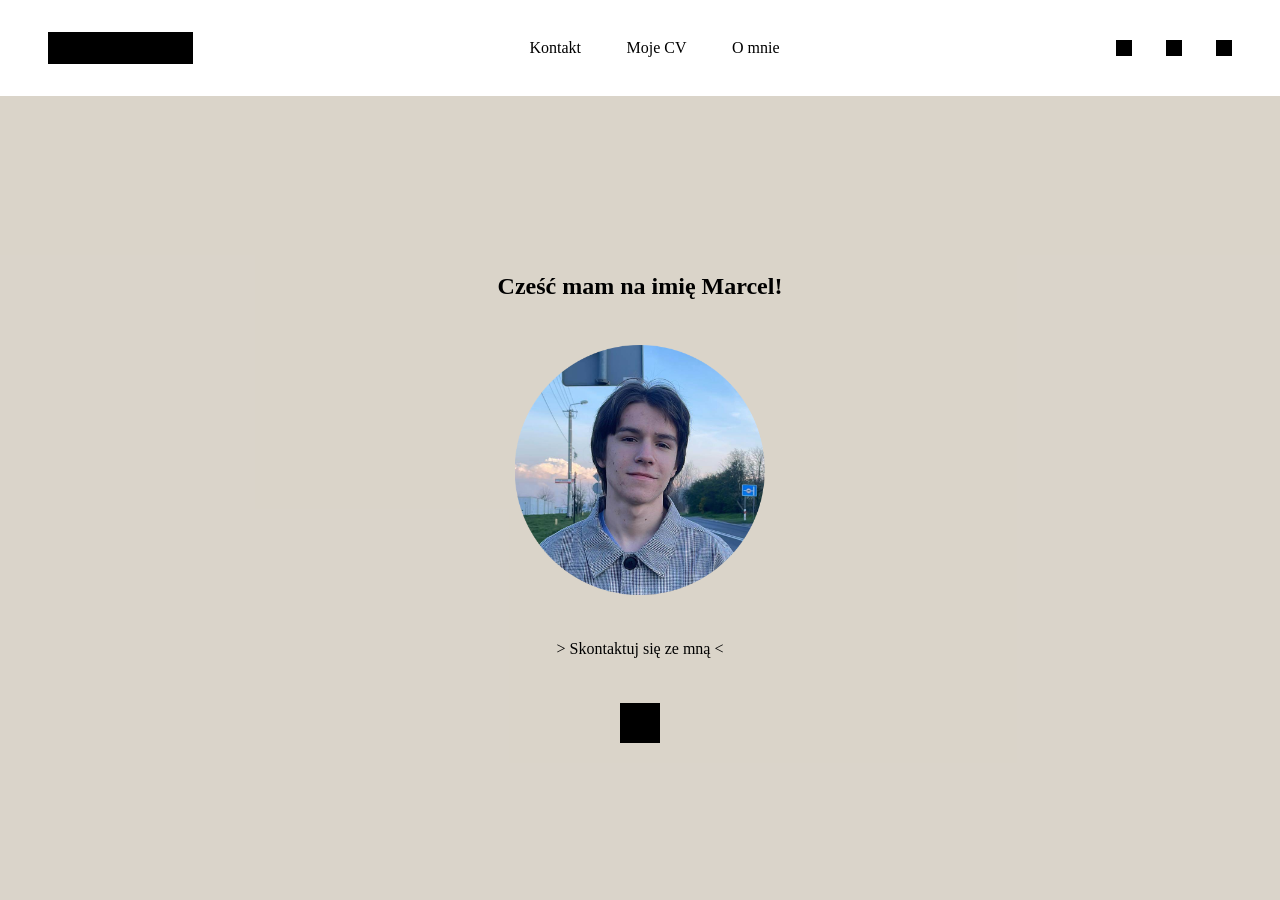
==== index.html @ 058b25cf "dodanie sekcji home" ====
<!DOCTYPE html>
<html lang="pl">
<head>
    <meta charset="UTF-8">
    <meta http-equiv="X-UA-Compatible" content="IE=edge">
    <meta name="viewport" content="width=device-width, initial-scale=1.0">
    <link rel="stylesheet" type="text/css" href="CSS/style.css">
    <title>Marcel Siudmak</title>
</head>
<body>
    <header>
        <div id="logo">

        </div>

        <nav>
            <a href="">Kontakt</a>
            <a href="">Moje CV</a>
            <a href="">O mnie</a>
            <div id="burger"></div>
        </nav>

        <div id="social_media_bar">
            <div class="social_media"></div>
            <div class="social_media"></div>
            <div class="social_media"></div>
        </div>
    </header>

    <main>
        <section id="home">
            <div>
                <h1>Cześć mam na imię Marcel!</h1>
                <img src="SOURCES/sara.png" alt="zdjęcie profilowe" id="profilowe"/>
                <a href="">> Skontaktuj się ze mną <</a>
                <div id="scroll"></div>
            </div>
        </section>
    </main>

</body>
</html>
---- CSS/style.css ----
/* -----------------CSS DLA RÓŻNYCH URZĄDZEŃ----------------- */


/* ----------MOBILNE PION < 479px---------- */
@media only screen and (max-width: 479px) {
    header {
        padding: 16px;
    }
    #burger {
        display: block;
    }
    nav a {
        display: none;
    }
    #social_media_bar {
        display: none;
    }
    #profilowe {
        width: 30dvh;
    }
  }
  
/* --------MOBILNE POZIOM < 767px-------- */
@media only screen and (max-width: 767px) and (min-width: 480px){
    header {
        padding: 32px;
    }
    nav {
        order: 3;
    }
    #burger {
        display: block;
    }
    nav a {
        display: none;
    }
    #social_media_bar {
        width: 116px;
        display: flex;
        justify-content: space-between;
    }
    #profilowe {
        width: 30dvh;
    }
}
  
/* ------------TABLET < 991px------------ */
@media only screen and (max-width: 991px) and (min-width: 768px) {
    header {
        padding: 32px;
    }
    nav {
        width: 250px;
    }
    nav #burger {
        display: none;
    }
    #social_media_bar {
        width: 116px;
        display: flex;
        justify-content: space-between;
    }
    #profilowe {
        width: 250px;
        margin: 25px;
    }
}
  
/* ------------DESKTOP > 991px------------ */
@media only screen and (min-width: 992px) {
    header {
        padding: 32px 48px;
    }
    nav {
        width: 250px;
    }
    nav #burger {
        display: none;
    }
    #social_media_bar {
        width: 116px;
        display: flex;
        justify-content: space-between;
    }
    #profilowe {
        width: 250px;
        margin: 25px;
    }
}





/* -----------------CSS DLA WSZYSTKICH URZĄDZEŃ----------------- */


/* -----------------BODY----------------- */

body {
    margin: 0;
}

/* -----------------HEADER----------------- */



header {
    display: flex;
    justify-content: space-between;
    align-items: center;
}

#logo {
    height: 32px;
    width: 145px;
    background-color: black;
}

nav {
   display: flex;
   justify-content: space-between; 
}

nav a {
    text-decoration: none;
    color: black;
}

nav #burger {
    width: 16px;
    height: 16px;
    background-color: black;
}

.social_media {
    height: 16px;
    width: 16px;
    background-color: black;
}

/* -----------------SECTION----------------- */


#home {
    height: calc(100dvh - 96px);
    width: 100dvw;
    background-color: rgba(197, 187, 171, 0.637);
    display: flex;
    justify-content: center;
    align-items: center;
}

#home h1 {
    text-align: center;
    margin-left: 20px;
    margin-right: 20px;
}

#home div {
    margin-bottom: 0;
    display: flex;
    flex-direction: column;
    align-items: center;
}

#home a {
    text-align: center;
    text-decoration: none;
    color: black;
    margin-top: 20px;
}

#scroll {
    margin-top: 5dvh;
    height: 40px;
    width: 40px;
    background-color: black;
}
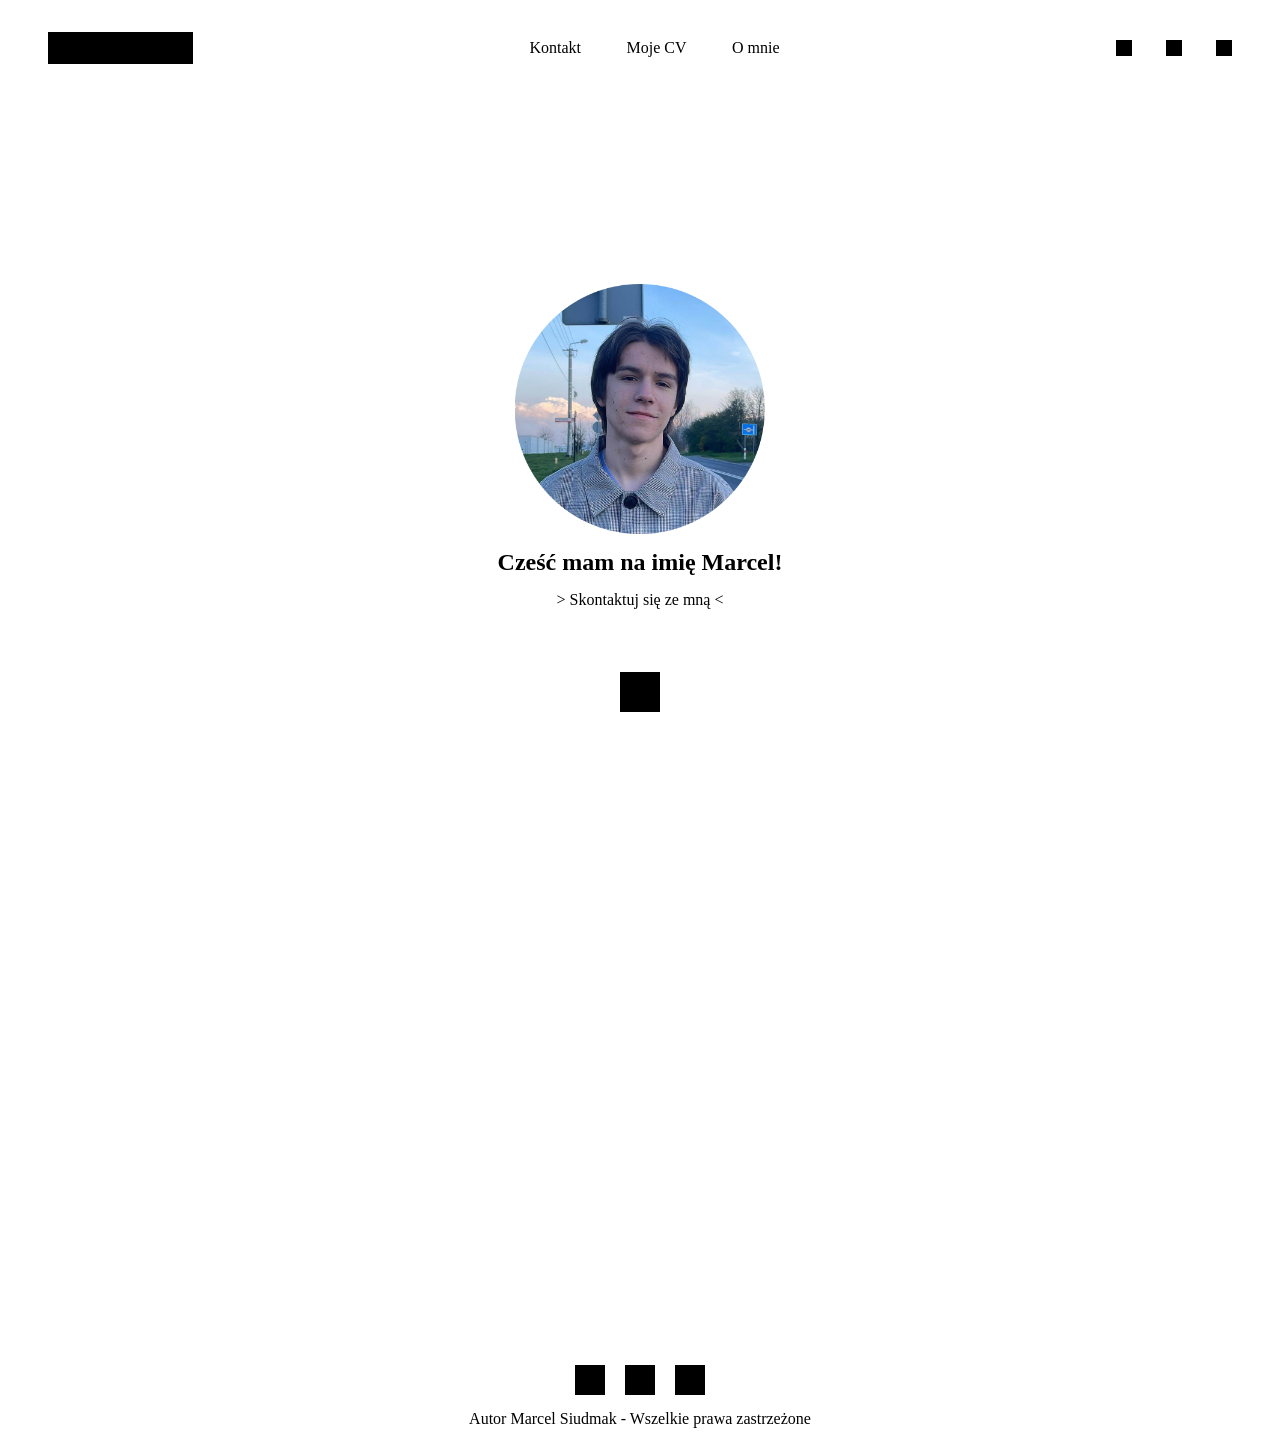
==== commit 27aae25b: "dodanie stopki i utworzenie skryptu zmiany koloru" ====
--- a/index.html
+++ b/index.html
@@ -5,6 +5,7 @@
     <meta http-equiv="X-UA-Compatible" content="IE=edge">
     <meta name="viewport" content="width=device-width, initial-scale=1.0">
     <link rel="stylesheet" type="text/css" href="CSS/style.css">
+    <script src="JS/script.js"></script>
     <title>Marcel Siudmak</title>
 </head>
 <body>
@@ -30,13 +31,34 @@
     <main>
         <section id="home">
             <div>
+                <img src="SOURCES/sara.png" alt="zdjęcie profilowe" id="profilowe"/>
                 <h1>Cześć mam na imię Marcel!</h1>
-                <img src="SOURCES/sara.png" alt="zdjęcie profilowe" id="profilowe"/>
                 <a href="">> Skontaktuj się ze mną <</a>
                 <div id="scroll"></div>
             </div>
         </section>
+        <section id="o_mnie">
+
+        </section>
+        <section id="">
+
+        </section>
     </main>
+
+    <footer>
+        <div id="links_bar">
+            <div id="links">
+                <div></div>
+                <div></div>
+                <div></div>
+            </div>
+        </div>
+        <div id="copyright">
+            <p>Autor Marcel Siudmak - Wszelkie prawa zastrzeżone</p>
+        </div>
+
+    </footer>
+    
 
 </body>
 </html>
--- a/CSS/style.css
+++ b/CSS/style.css
@@ -14,6 +14,10 @@
     }
     #social_media_bar {
         display: none;
+    }
+
+    #home {
+        height: calc(100dvh - 64px);
     }
     #profilowe {
         width: 30dvh;
@@ -39,9 +43,15 @@
         display: flex;
         justify-content: space-between;
     }
+
+    #home {
+        height: calc(100dvh - 64px);
+    }
     #profilowe {
         width: 30dvh;
     }
+
+    
 }
   
 /* ------------TABLET < 991px------------ */
@@ -60,10 +70,16 @@
         display: flex;
         justify-content: space-between;
     }
-    #profilowe {
-        width: 250px;
-        margin: 25px;
-    }
+
+    #home {
+        height: calc(100dvh - 96px);
+    }
+    #profilowe {
+        width: 250px;
+        margin: 0px;
+    }
+
+    
 }
   
 /* ------------DESKTOP > 991px------------ */
@@ -82,10 +98,16 @@
         display: flex;
         justify-content: space-between;
     }
-    #profilowe {
-        width: 250px;
-        margin: 25px;
-    }
+
+    #home {
+        height: calc(100dvh - 96px);
+    }
+    #profilowe {
+        width: 250px;
+        margin: 0px;
+    }
+
+    
 }
 
 
@@ -99,6 +121,10 @@
 
 body {
     margin: 0;
+    /*background-color: #e7ebee;*/
+    background-color: #FFFFFF;
+    
+    
 }
 
 /* -----------------HEADER----------------- */
@@ -106,6 +132,7 @@
 
 
 header {
+    background-color: white;
     display: flex;
     justify-content: space-between;
     align-items: center;
@@ -139,13 +166,13 @@
     background-color: black;
 }
 
-/* -----------------SECTION----------------- */
+/* -----------------SECTION HOME----------------- */
+
+
 
 
 #home {
-    height: calc(100dvh - 96px);
-    width: 100dvw;
-    background-color: rgba(197, 187, 171, 0.637);
+    
     display: flex;
     justify-content: center;
     align-items: center;
@@ -153,8 +180,7 @@
 
 #home h1 {
     text-align: center;
-    margin-left: 20px;
-    margin-right: 20px;
+    margin: 15px;
 }
 
 #home div {
@@ -168,11 +194,11 @@
     text-align: center;
     text-decoration: none;
     color: black;
-    margin-top: 20px;
+    margin: 0px;
 }
 
 #scroll {
-    margin-top: 5dvh;
+    margin-top: 7dvh;
     height: 40px;
     width: 40px;
     background-color: black;
@@ -180,4 +206,50 @@
 
 
 
-
+/* -----------------SECTION O MNIE----------------- */
+
+#o_mnie {
+    height: 50dvh;
+}
+
+
+
+
+
+
+
+/* -----------------FOOTER----------------- */
+
+footer {
+    background-color: white;
+}
+
+#links_bar {
+    display: flex;
+    justify-content: center;
+    padding: 15px;
+    padding-bottom: 0;
+}
+
+#links {
+    display: flex;
+    justify-content: space-between;
+}
+
+#links div {
+    width: 30px;
+    height: 30px;
+    background-color: black;
+    margin-left: 10px;
+    margin-right: 10px;
+}
+
+
+#copyright {
+    padding: 15px;
+    text-align: center;
+}
+
+#copyright p {
+    margin: 0;
+}
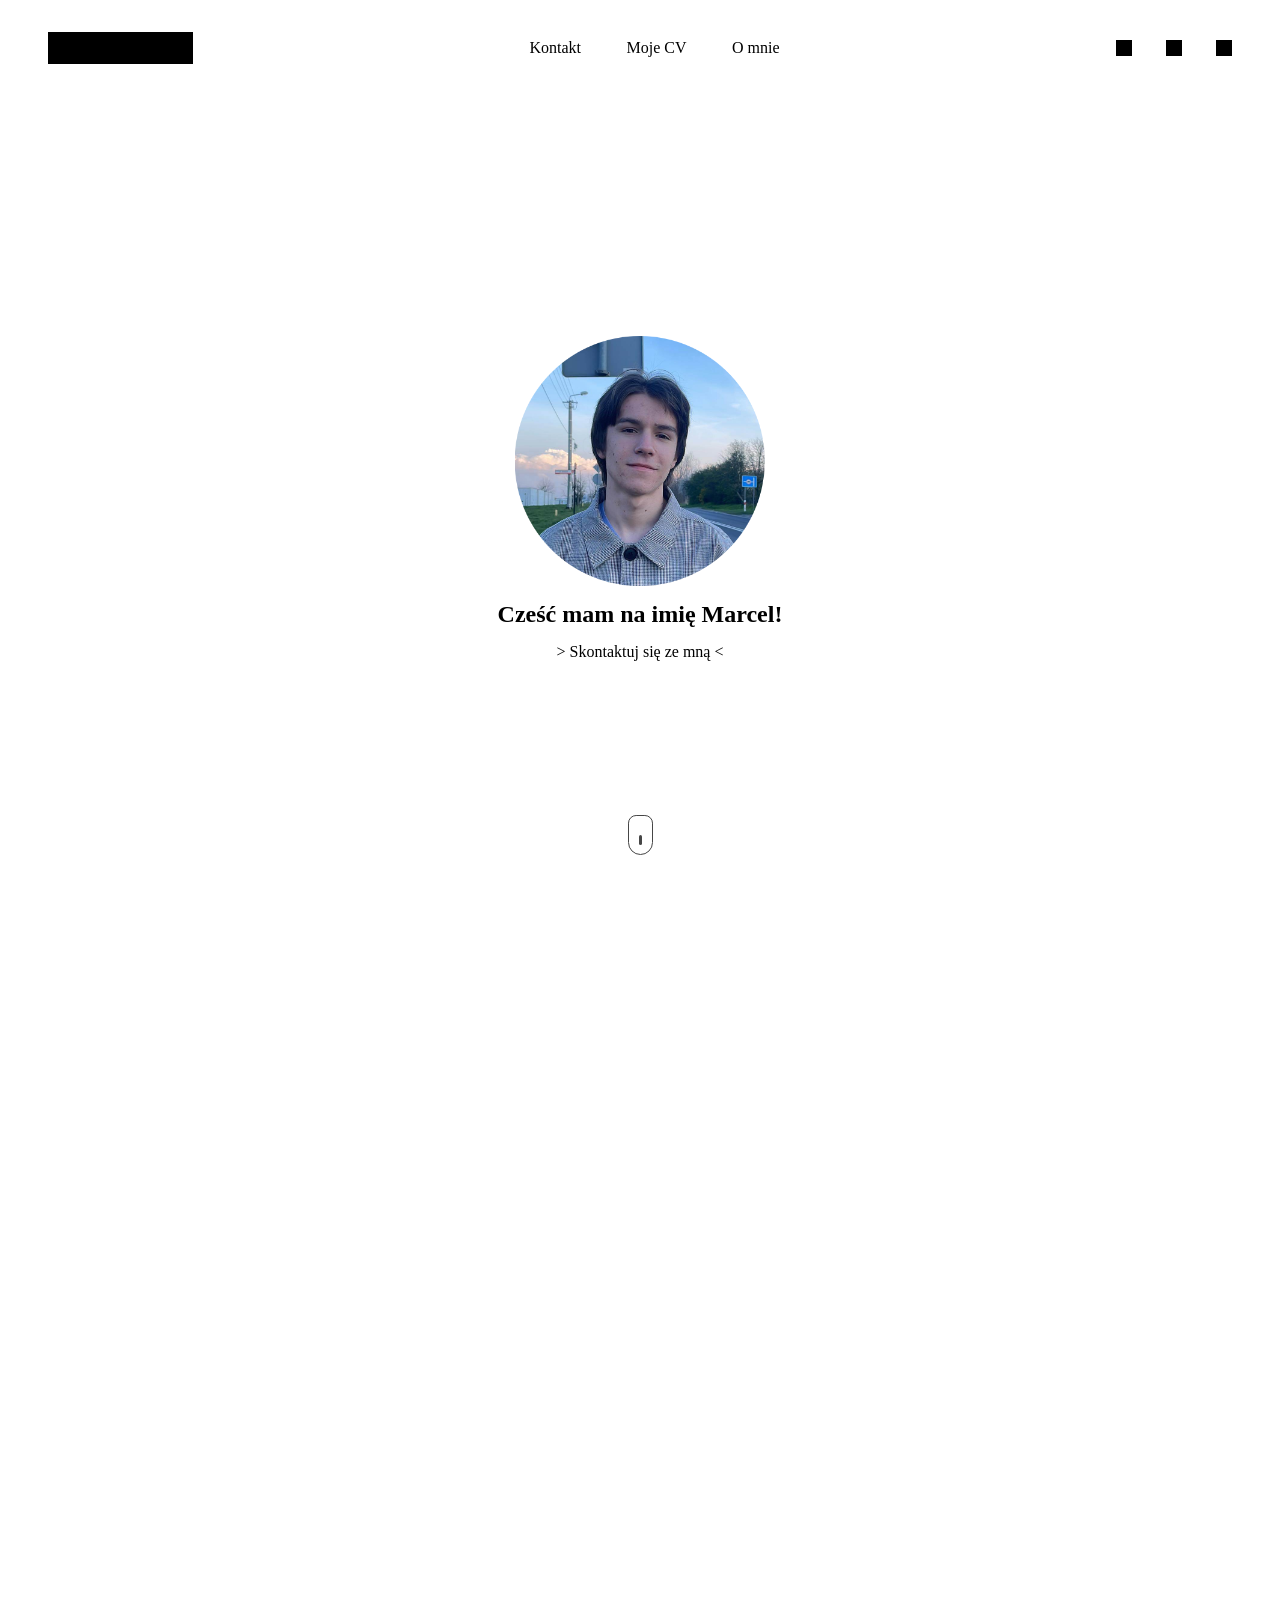
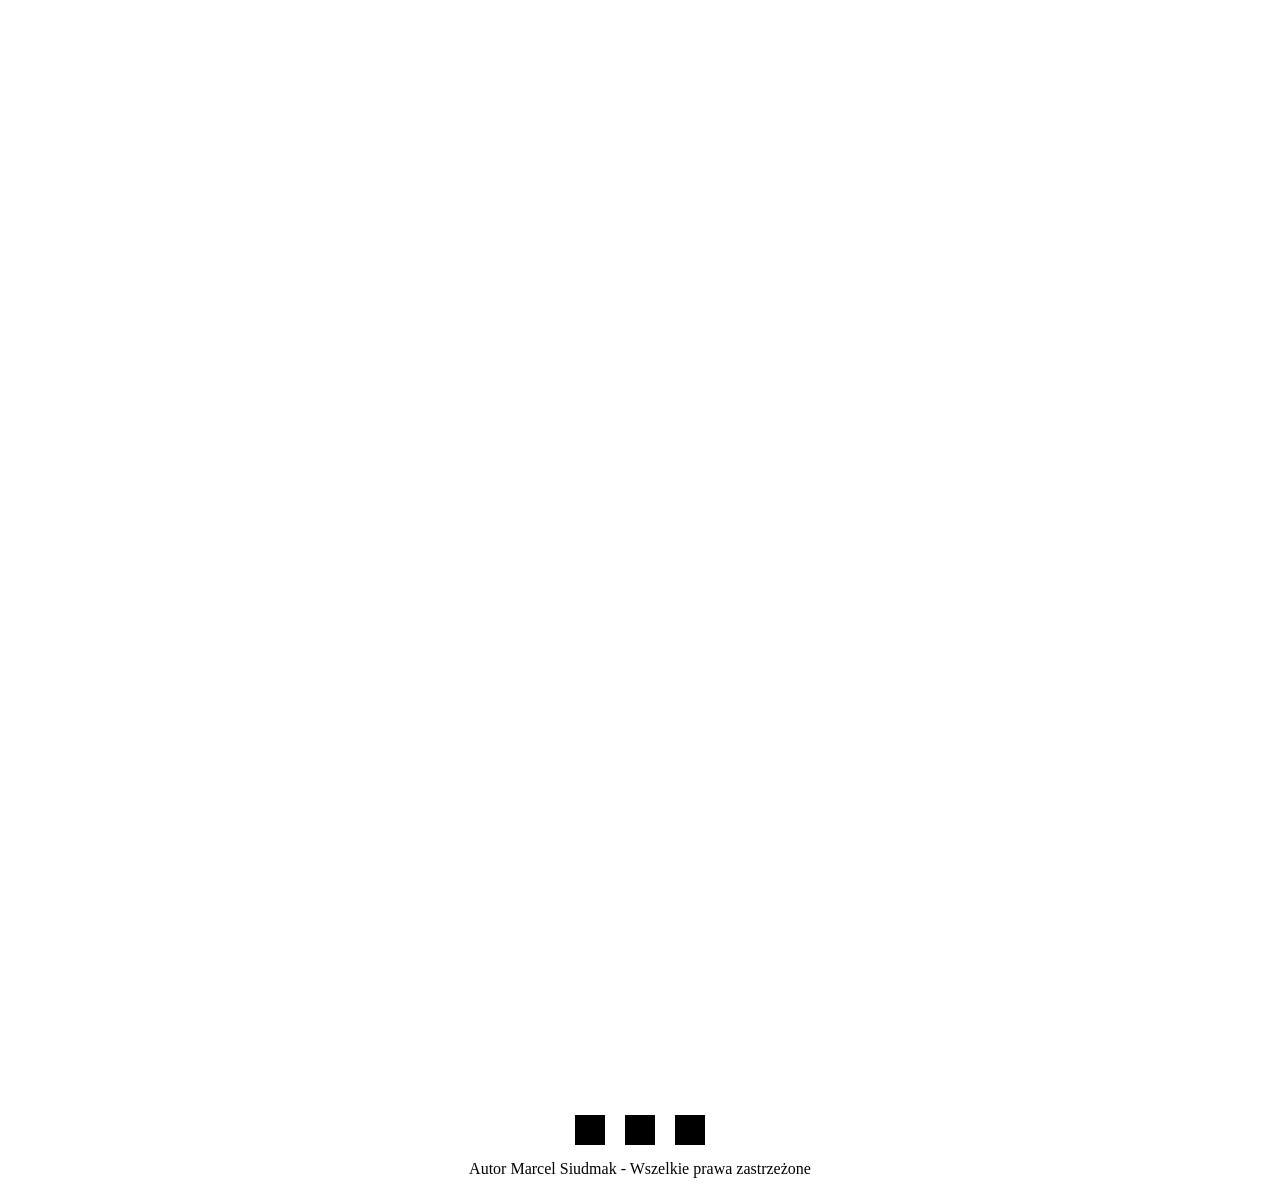
==== commit fce4c838: "poprawiony skrypt dodanie animowanego scrolla i poprawa sekcji home na u mobilnych" ====
--- a/index.html
+++ b/index.html
@@ -34,13 +34,16 @@
                 <img src="SOURCES/sara.png" alt="zdjęcie profilowe" id="profilowe"/>
                 <h1>Cześć mam na imię Marcel!</h1>
                 <a href="">> Skontaktuj się ze mną <</a>
-                <div id="scroll"></div>
+                <button class="mouse">
+                    <div class="scroll"></div>
+                  
+                </button>
             </div>
         </section>
         <section id="o_mnie">
 
         </section>
-        <section id="">
+        <section id="kontakt">
 
         </section>
     </main>
--- a/CSS/style.css
+++ b/CSS/style.css
@@ -19,6 +19,9 @@
     #home {
         height: calc(100dvh - 64px);
     }
+    #home > div {
+        padding-bottom: 10dvh;
+    }
     #profilowe {
         width: 30dvh;
     }
@@ -47,9 +50,13 @@
     #home {
         height: calc(100dvh - 64px);
     }
+    #home > div {
+        padding-bottom: 10dvh;
+    }
     #profilowe {
         width: 30dvh;
     }
+    
 
     
 }
@@ -197,19 +204,16 @@
     margin: 0px;
 }
 
-#scroll {
-    margin-top: 7dvh;
-    height: 40px;
-    width: 40px;
-    background-color: black;
-}
-
 
 
 /* -----------------SECTION O MNIE----------------- */
 
 #o_mnie {
-    height: 50dvh;
+    height: 100dvh;
+}
+
+#kontakt {
+    height: 100dvh;
 }
 
 
@@ -252,4 +256,54 @@
 
 #copyright p {
     margin: 0;
-}+}
+
+
+
+
+
+
+
+/* ----------------SCROLL ANIMATED----------------- */
+
+
+
+.mouse {
+
+    width: 25px;
+    height: 40px;
+    border: 1px solid rgb(70, 70, 70);
+    background-color: transparent;
+    border-radius: 13px;
+    border-bottom-left-radius: 20px;
+    border-bottom-right-radius: 20px;
+    display: flex;
+    align-items: center;
+    justify-content: center;
+    position: absolute;
+    bottom: 5dvh;
+  }
+  
+  .scroll {
+    width: 3px;
+    height: 10px;
+    background-color: rgb(70, 70, 70);
+    border-radius: 2px;
+    position: absolute;
+    bottom: 9px;
+    animation: move_918 1.5s linear infinite;
+  }
+  
+  @keyframes move_918 {
+    0% {
+      bottom: 9px;
+    }
+  
+    50% {
+      bottom: 5px;
+    }
+  
+    100% {
+      bottom: 9px;
+    }
+  }
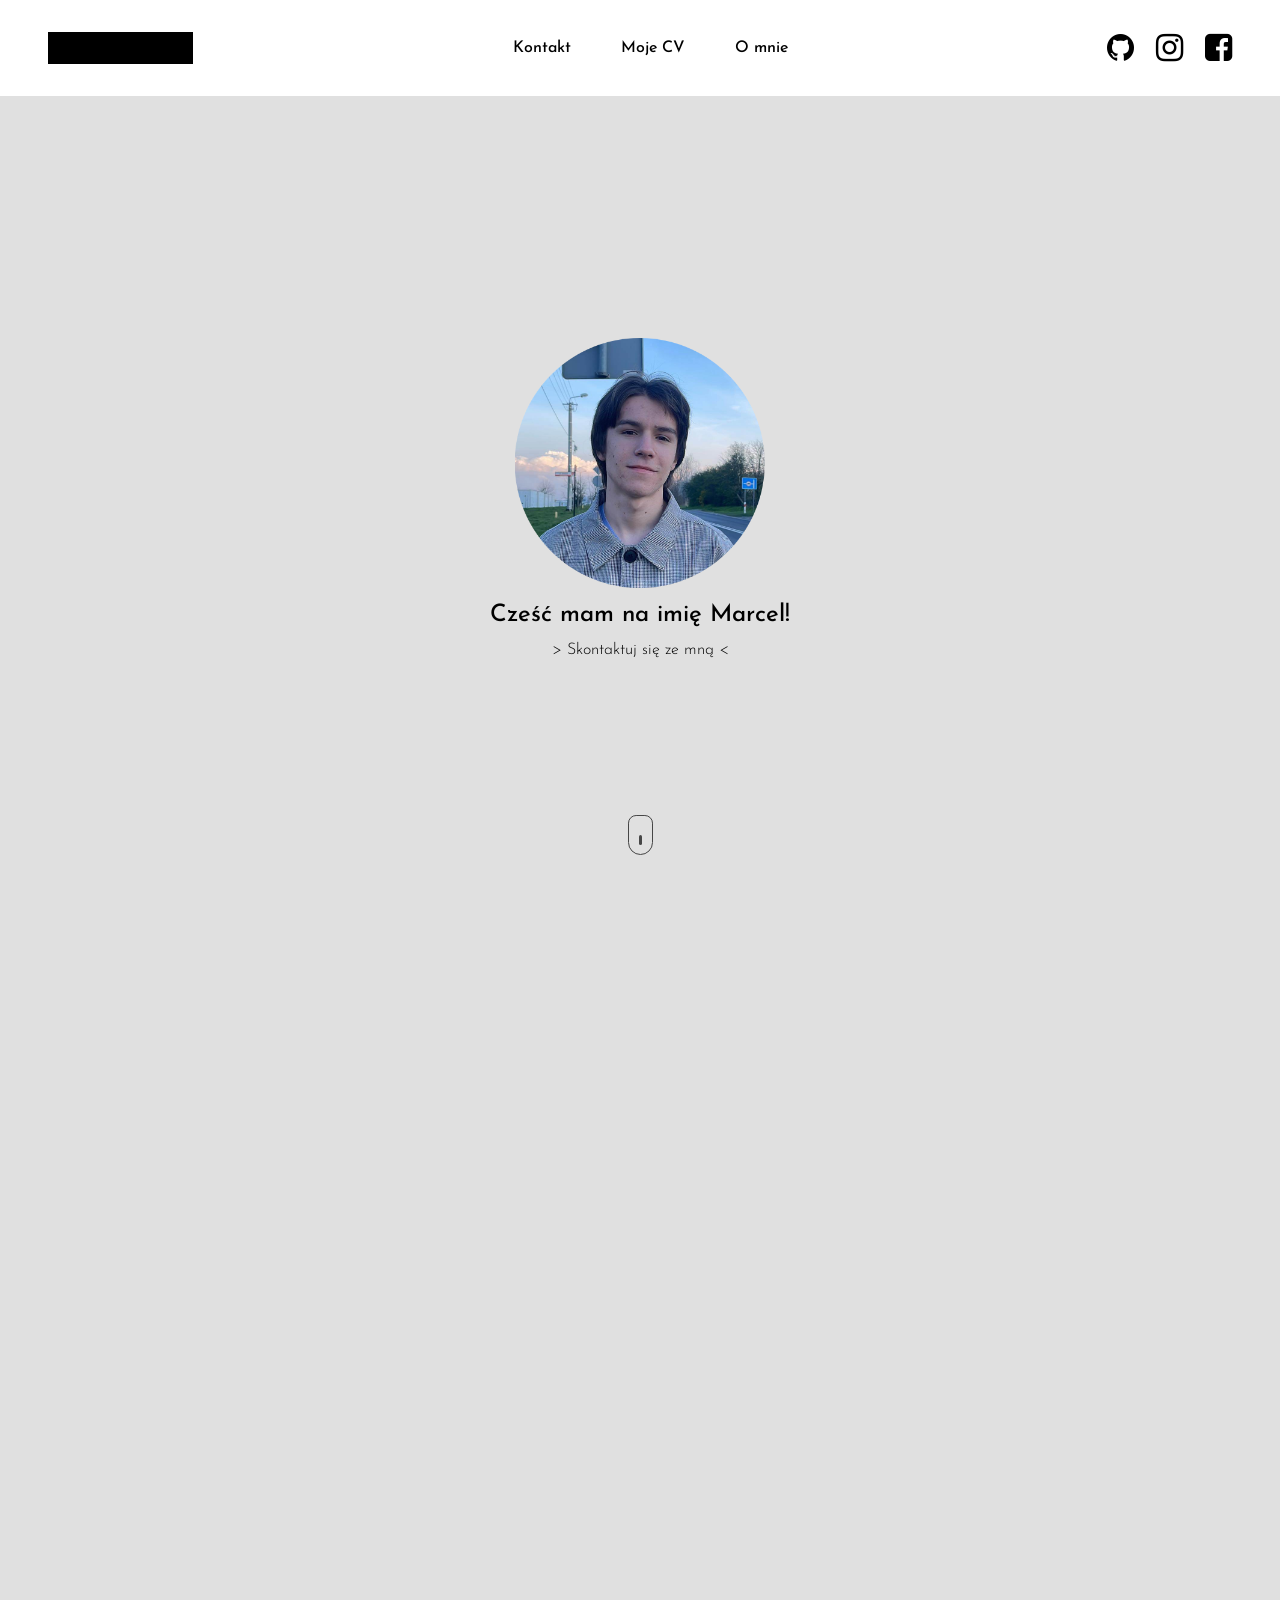
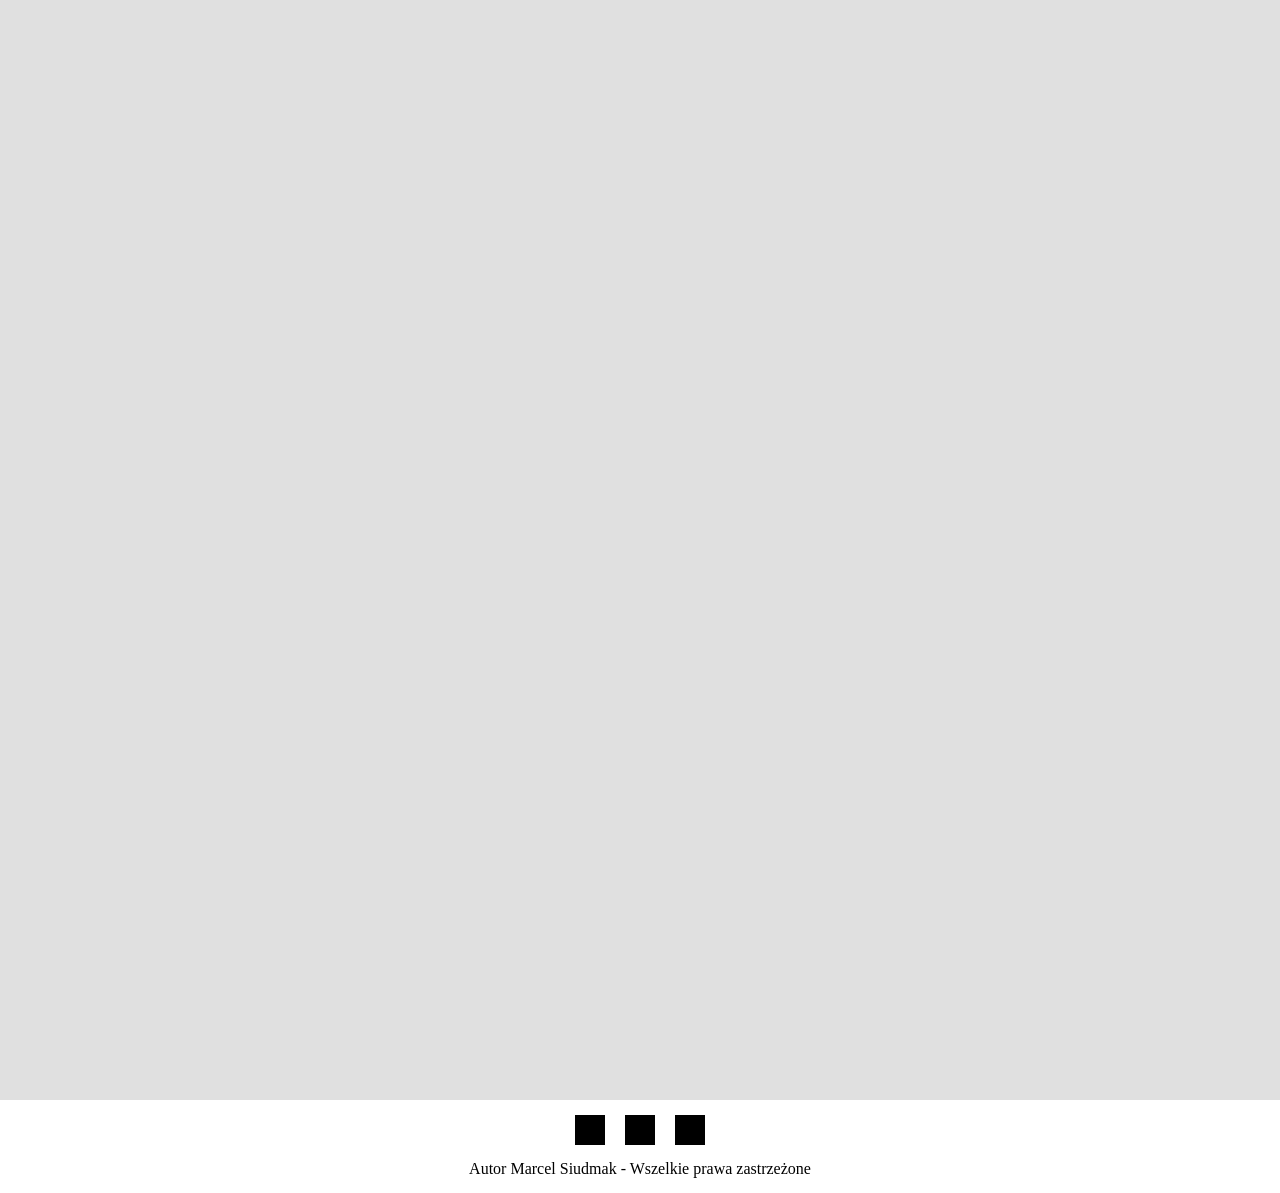
==== commit 5e7646bc: "dodanie czcionek, ikon i poprawa kolorów" ====
--- a/index.html
+++ b/index.html
@@ -5,6 +5,12 @@
     <meta http-equiv="X-UA-Compatible" content="IE=edge">
     <meta name="viewport" content="width=device-width, initial-scale=1.0">
     <link rel="stylesheet" type="text/css" href="CSS/style.css">
+    <link rel="stylesheet" href="https://cdnjs.cloudflare.com/ajax/libs/font-awesome/4.7.0/css/font-awesome.min.css">
+    
+    <link rel="preconnect" href="https://fonts.googleapis.com">
+    <link rel="preconnect" href="https://fonts.gstatic.com" crossorigin>
+    <link href="https://fonts.googleapis.com/css2?family=Josefin+Sans:wght@300;400;500&display=swap" rel="stylesheet">
+    
     <script src="JS/script.js"></script>
     <title>Marcel Siudmak</title>
 </head>
@@ -18,22 +24,23 @@
             <a href="">Kontakt</a>
             <a href="">Moje CV</a>
             <a href="">O mnie</a>
-            <div id="burger"></div>
+            <a href="" id="burger" class="fa fa-bars" style="font-size:32px"></a>
         </nav>
 
         <div id="social_media_bar">
-            <div class="social_media"></div>
-            <div class="social_media"></div>
-            <div class="social_media"></div>
+            <a href="" class="fa fa-github" style="font-size: 32px;"></a>
+            <a href="" class="fa fa-instagram" style="font-size:32px"></a>
+            <a href="" class="fa fa-facebook-square" style="font-size: 32px;"></a>
         </div>
     </header>
 
     <main>
         <section id="home">
             <div>
-                <img src="SOURCES/sara.png" alt="zdjęcie profilowe" id="profilowe"/>
+                <img src="SOURCES/profilowe.png" alt="zdjęcie profilowe" id="profilowe"/>
                 <h1>Cześć mam na imię Marcel!</h1>
                 <a href="">> Skontaktuj się ze mną <</a>
+                
                 <button class="mouse">
                     <div class="scroll"></div>
                   
--- a/CSS/style.css
+++ b/CSS/style.css
@@ -42,7 +42,7 @@
         display: none;
     }
     #social_media_bar {
-        width: 116px;
+        width: 125px;
         display: flex;
         justify-content: space-between;
     }
@@ -67,13 +67,13 @@
         padding: 32px;
     }
     nav {
-        width: 250px;
+        width: 275px;
     }
     nav #burger {
         display: none;
     }
     #social_media_bar {
-        width: 116px;
+        width: 125px;
         display: flex;
         justify-content: space-between;
     }
@@ -95,13 +95,13 @@
         padding: 32px 48px;
     }
     nav {
-        width: 250px;
+        width: 275px;
     }
     nav #burger {
         display: none;
     }
     #social_media_bar {
-        width: 116px;
+        width: 125px;
         display: flex;
         justify-content: space-between;
     }
@@ -128,9 +128,7 @@
 
 body {
     margin: 0;
-    /*background-color: #e7ebee;*/
-    background-color: #FFFFFF;
-    
+    background-color: #E0E0E0
     
 }
 
@@ -159,18 +157,13 @@
 nav a {
     text-decoration: none;
     color: black;
-}
-
-nav #burger {
-    width: 16px;
-    height: 16px;
-    background-color: black;
-}
-
-.social_media {
-    height: 16px;
-    width: 16px;
-    background-color: black;
+    font-family: 'Josefin Sans', sans-serif;
+    font-weight: 500;
+}
+
+#social_media_bar a {
+    text-decoration: none;
+    color: black;
 }
 
 /* -----------------SECTION HOME----------------- */
@@ -179,7 +172,7 @@
 
 
 #home {
-    
+    font-family: 'Josefin Sans', sans-serif;
     display: flex;
     justify-content: center;
     align-items: center;
@@ -188,6 +181,7 @@
 #home h1 {
     text-align: center;
     margin: 15px;
+    font-weight: 500;
 }
 
 #home div {
@@ -202,6 +196,7 @@
     text-decoration: none;
     color: black;
     margin: 0px;
+    font-weight: 300;
 }
 
 
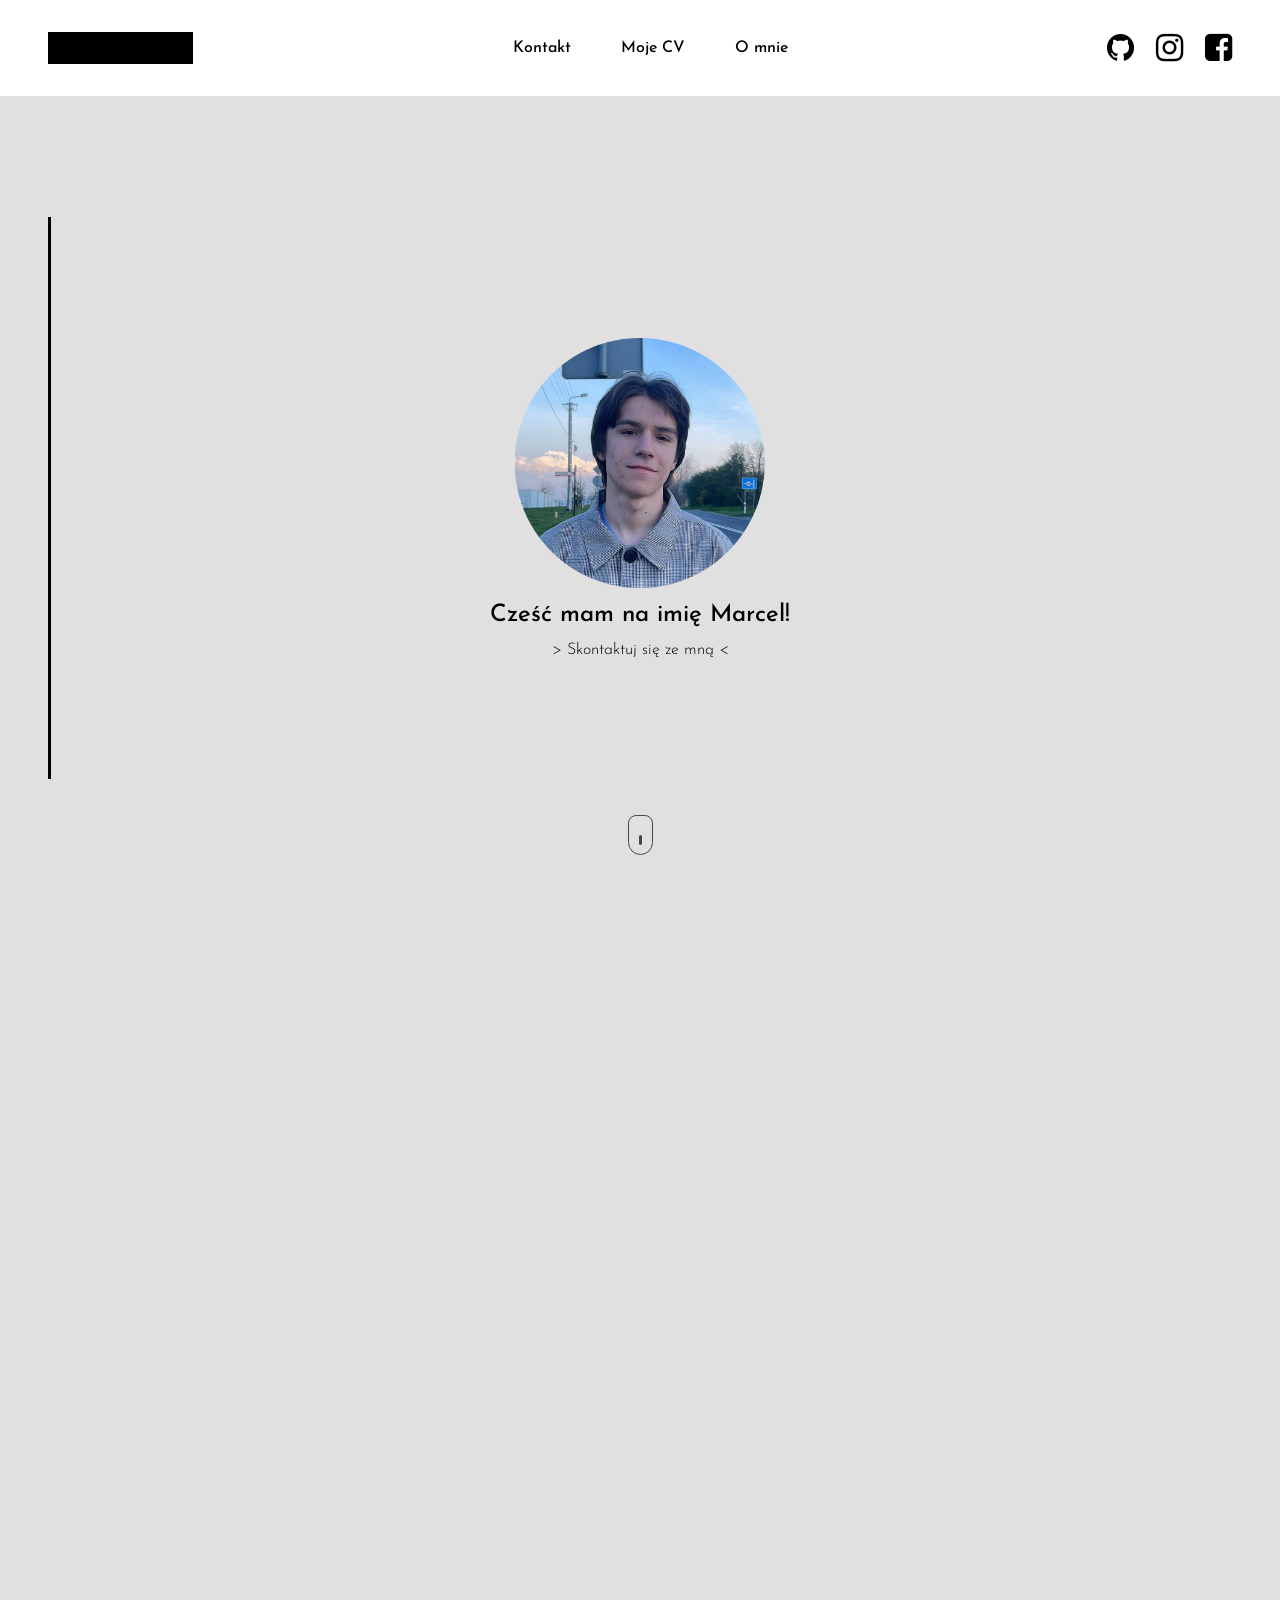
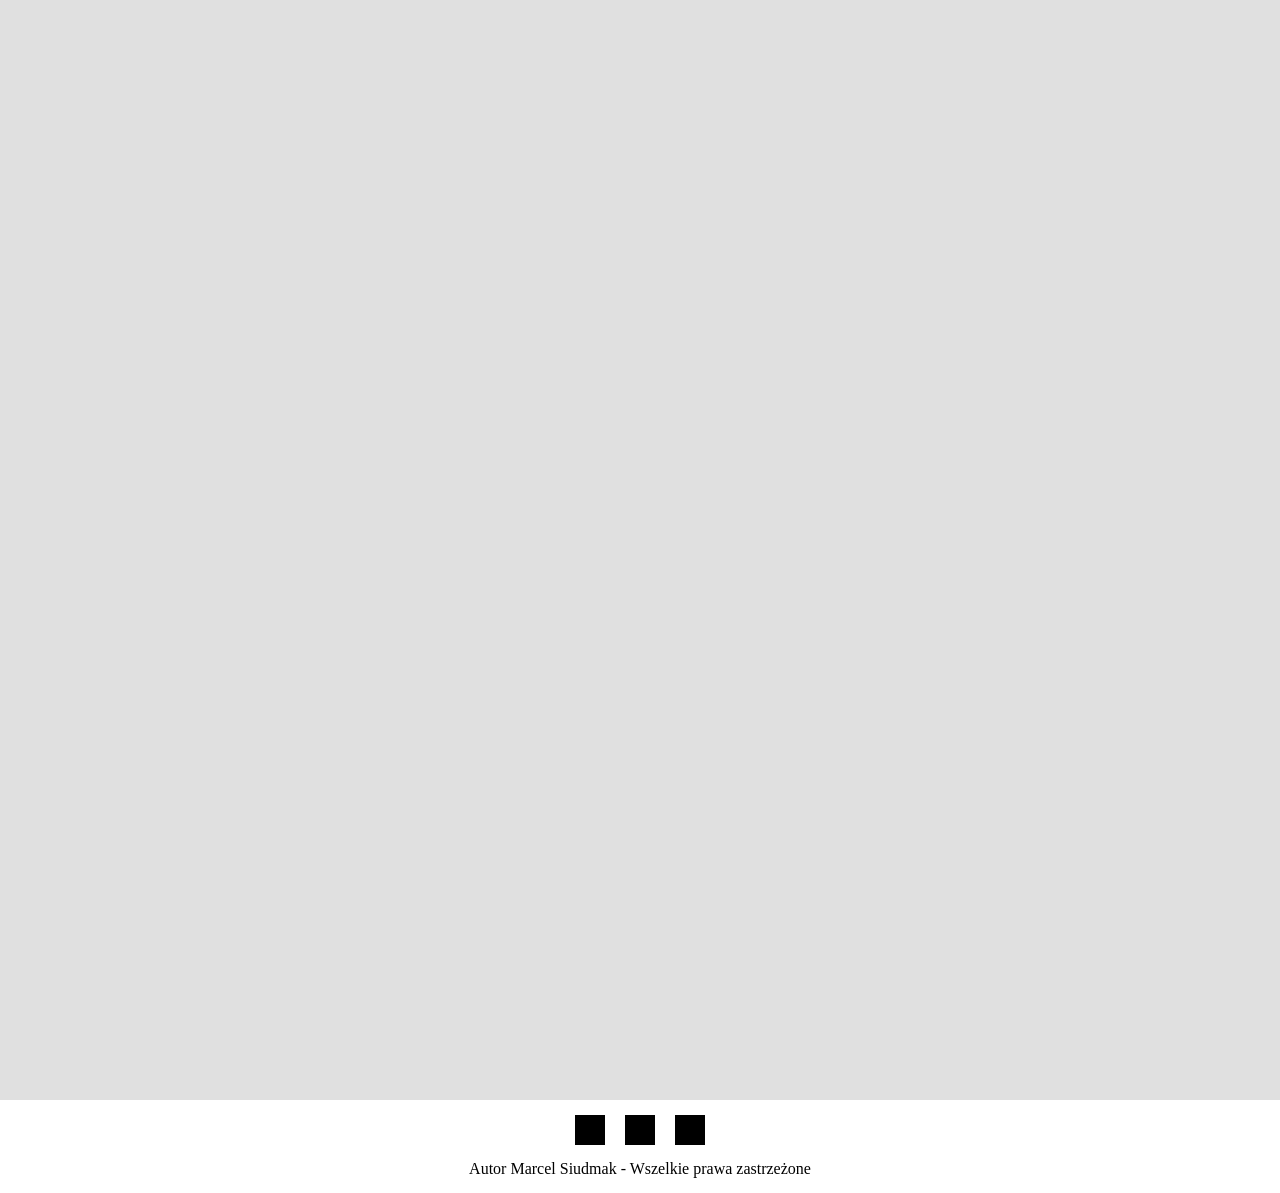
==== commit 6508ae16: "poprawa skryktów i dodanie skryptu side_bar paska postępu" ====
--- a/index.html
+++ b/index.html
@@ -11,7 +11,10 @@
     <link rel="preconnect" href="https://fonts.gstatic.com" crossorigin>
     <link href="https://fonts.googleapis.com/css2?family=Josefin+Sans:wght@300;400;500&display=swap" rel="stylesheet">
     
-    <script src="JS/script.js"></script>
+    <script src="JS/color_scrolling.js"></script>
+    <script src="JS/burger_menu.js"></script>
+    <script src="JS/side_bar.js"></script>
+
     <title>Marcel Siudmak</title>
 </head>
 <body>
@@ -24,7 +27,7 @@
             <a href="">Kontakt</a>
             <a href="">Moje CV</a>
             <a href="">O mnie</a>
-            <a href="" id="burger" class="fa fa-bars" style="font-size:32px"></a>
+            <a href="#" id="burger" class="fa fa-navicon" style="font-size:32px"></a>
         </nav>
 
         <div id="social_media_bar">
@@ -68,7 +71,21 @@
         </div>
 
     </footer>
+
+    <div id="side_bar">
+        <div id="side_bar_navigation"></div>
+    </div>
+
+
     
-
+    <div id="hidden_burger_menu">
+        <a id="x" href="#" class="fa fa-times" style="font-size: 32px;"></a>
+        <a id="burg_github" href="#" class="fa fa-github" style="font-size: 32px;"></a>
+        <a id="burg_insta" href="#" class="fa fa-instagram" style="font-size:32px"></a>
+        <a id="burg_facebook" href="#" class="fa fa-facebook-square" style="font-size: 32px;"></a>
+        <a class="option_burger" href="#">Kontakt</a>
+        <a class="option_burger" href="#">Moje CV</a>
+        <a class="option_burger" href="#">O mnie</a>
+    </div>
 </body>
 </html>
--- a/CSS/style.css
+++ b/CSS/style.css
@@ -15,6 +15,26 @@
     #social_media_bar {
         display: none;
     }
+    #x {
+        position: absolute;
+        right: 16px;
+        top: 16px;
+    }
+    #burg_github {
+        position: absolute;
+        top: 16px;
+        left: 16px;
+    }
+    #burg_insta {
+        position: absolute;
+        top: 16px;
+        left: 60px;
+    }
+    #burg_facebook {
+        position: absolute;
+        top: 16px;
+        left: 104px;
+    }
 
     #home {
         height: calc(100dvh - 64px);
@@ -46,6 +66,20 @@
         display: flex;
         justify-content: space-between;
     }
+    #x {
+        position: absolute;
+        right: 32px;
+        top: 32px;
+    }
+    #burg_github {
+        display: none;
+    }
+    #burg_insta {
+        display: none;
+    }
+    #burg_facebook {
+        display: none;
+    }
 
     #home {
         height: calc(100dvh - 64px);
@@ -56,6 +90,7 @@
     #profilowe {
         width: 30dvh;
     }
+    
     
 
     
@@ -77,6 +112,9 @@
         display: flex;
         justify-content: space-between;
     }
+    #hidden_burger_menu {
+        display: none;
+    }
 
     #home {
         height: calc(100dvh - 96px);
@@ -105,6 +143,9 @@
         display: flex;
         justify-content: space-between;
     }
+    #hidden_burger_menu {
+        display: none;
+    }
 
     #home {
         height: calc(100dvh - 96px);
@@ -113,6 +154,7 @@
         width: 250px;
         margin: 0px;
     }
+    
 
     
 }
@@ -131,6 +173,26 @@
     background-color: #E0E0E0
     
 }
+
+#side_bar {
+    position: fixed;
+    left: 48px;
+    top: 96px;
+    width: 3px;
+    height: calc(100dvh - 96px);
+    display: flex;
+    flex-direction: column;
+    justify-content: center;
+}
+
+#side_bar_navigation {
+    height: 70%;
+    width: 3px;
+    background-color: black;
+}
+
+
+
 
 /* -----------------HEADER----------------- */
 
@@ -165,6 +227,37 @@
     text-decoration: none;
     color: black;
 }
+
+
+/* -----------------BURGER MENU----------------- */
+
+#hidden_burger_menu {
+    position: absolute;
+    top: 0;
+    left: 0;
+    width: 100%;
+    min-height: auto;
+    background-color: white;
+    padding-top: 64px;
+    padding-bottom: 64px;
+    border-bottom: solid 2px black;
+
+    display: none;
+}
+#hidden_burger_menu a {
+    text-decoration: none;
+    color: black;
+}
+
+.option_burger {
+    margin-top: 30px;
+    display: block;
+    text-align: center;
+    font-size: large;
+    font-weight: 600;
+}
+
+
 
 /* -----------------SECTION HOME----------------- */
 
@@ -198,65 +291,6 @@
     margin: 0px;
     font-weight: 300;
 }
-
-
-
-/* -----------------SECTION O MNIE----------------- */
-
-#o_mnie {
-    height: 100dvh;
-}
-
-#kontakt {
-    height: 100dvh;
-}
-
-
-
-
-
-
-
-/* -----------------FOOTER----------------- */
-
-footer {
-    background-color: white;
-}
-
-#links_bar {
-    display: flex;
-    justify-content: center;
-    padding: 15px;
-    padding-bottom: 0;
-}
-
-#links {
-    display: flex;
-    justify-content: space-between;
-}
-
-#links div {
-    width: 30px;
-    height: 30px;
-    background-color: black;
-    margin-left: 10px;
-    margin-right: 10px;
-}
-
-
-#copyright {
-    padding: 15px;
-    text-align: center;
-}
-
-#copyright p {
-    margin: 0;
-}
-
-
-
-
-
 
 
 /* ----------------SCROLL ANIMATED----------------- */
@@ -301,4 +335,61 @@
     100% {
       bottom: 9px;
     }
-  }+  }
+
+
+
+/* -----------------SECTION O MNIE----------------- */
+
+#o_mnie {
+    height: 100dvh;
+}
+
+#kontakt {
+    height: 100dvh;
+}
+
+
+
+/* -----------------FOOTER----------------- */
+
+footer {
+    background-color: white;
+}
+
+#links_bar {
+    display: flex;
+    justify-content: center;
+    padding: 15px;
+    padding-bottom: 0;
+}
+
+#links {
+    display: flex;
+    justify-content: space-between;
+}
+
+#links div {
+    width: 30px;
+    height: 30px;
+    background-color: black;
+    margin-left: 10px;
+    margin-right: 10px;
+}
+
+
+#copyright {
+    padding: 15px;
+    text-align: center;
+}
+
+#copyright p {
+    margin: 0;
+}
+
+
+
+
+
+
+
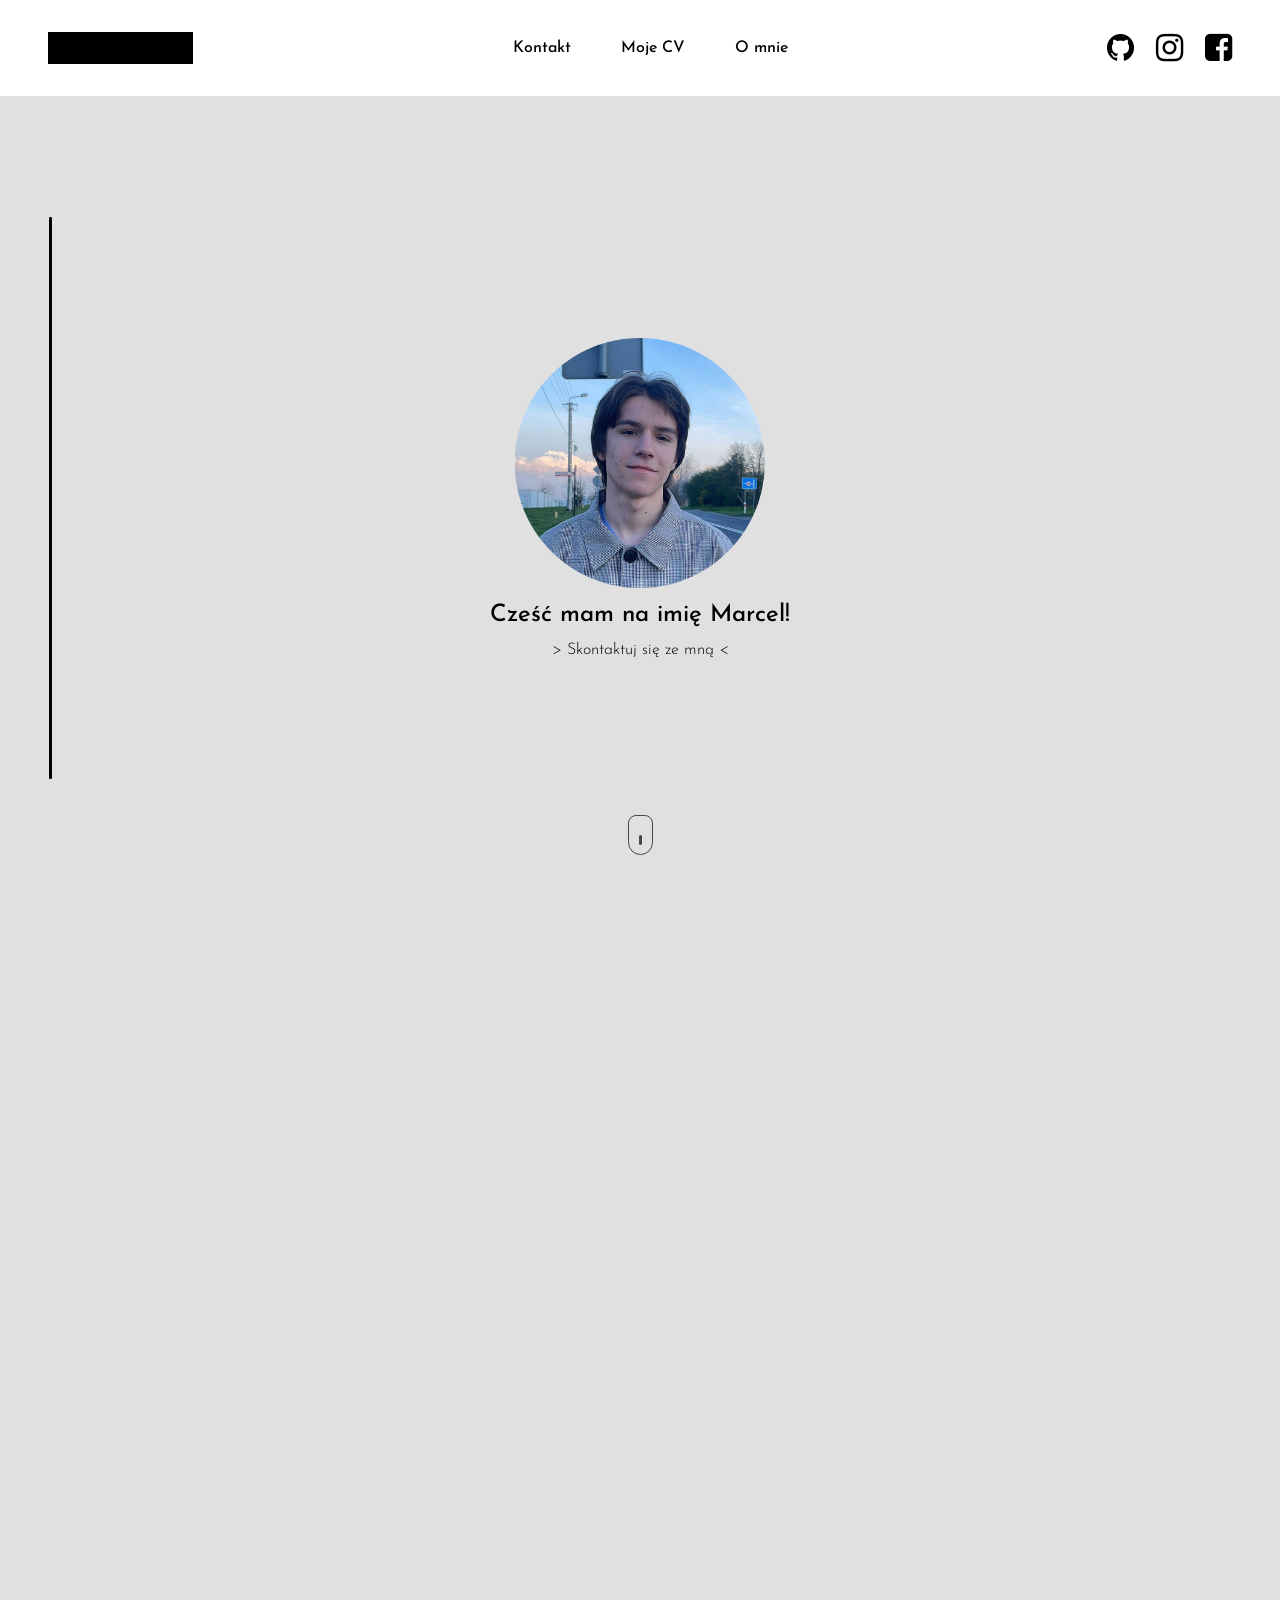
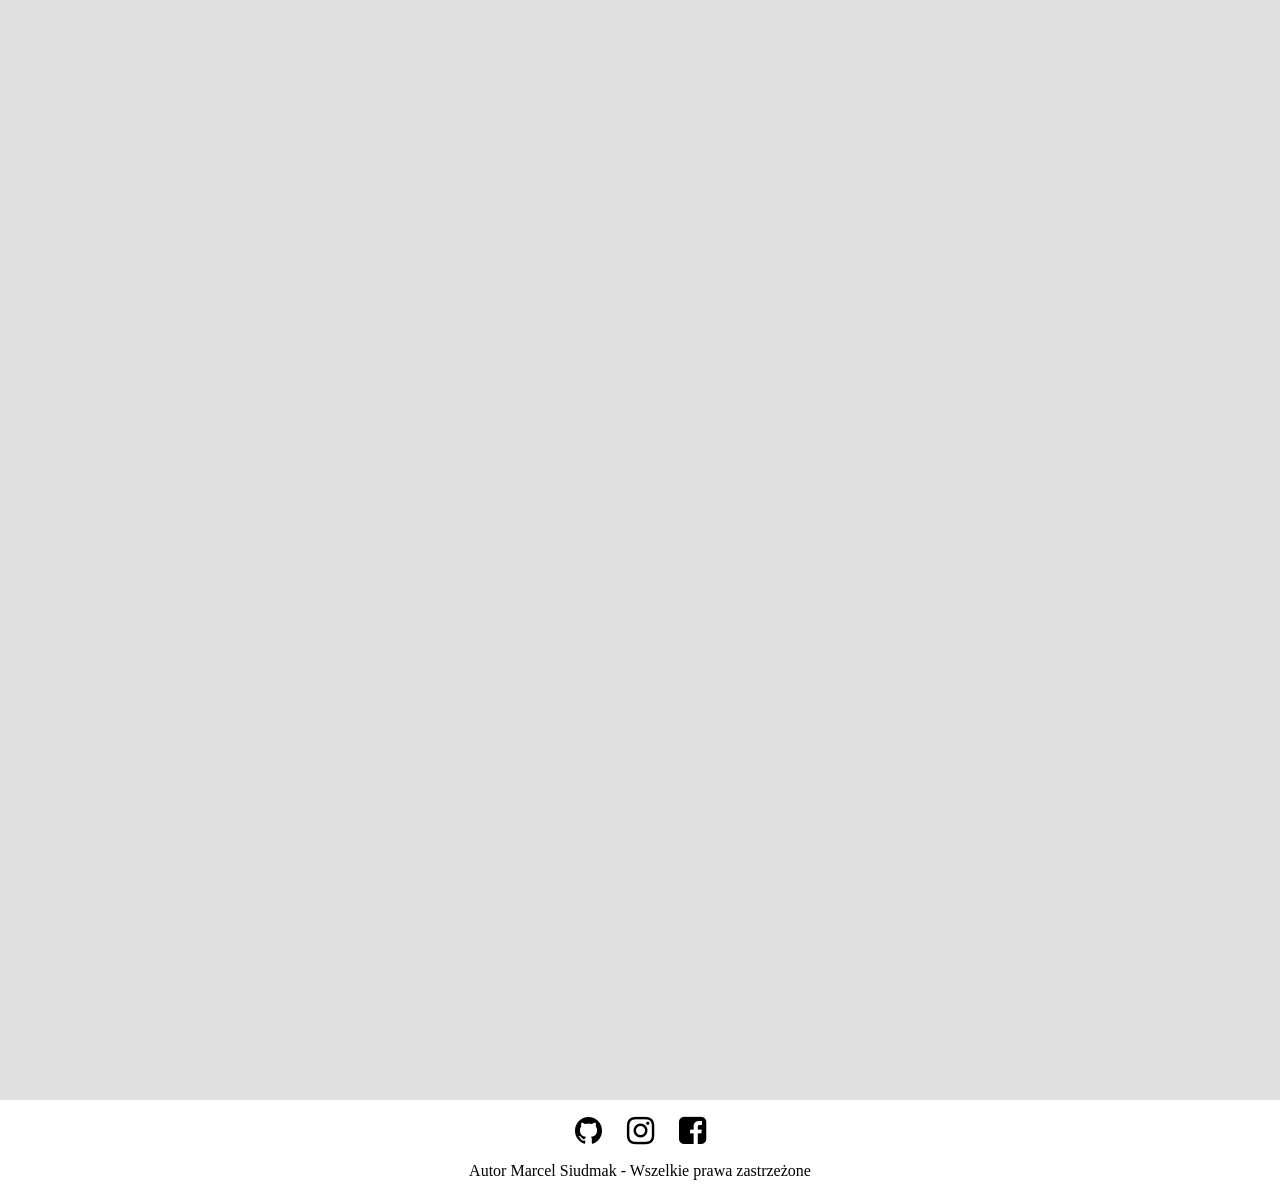
==== commit 926991fa: "dodanie klasy nav_links i ukrycie side_bar" ====
--- a/index.html
+++ b/index.html
@@ -14,6 +14,7 @@
     <script src="JS/color_scrolling.js"></script>
     <script src="JS/burger_menu.js"></script>
     <script src="JS/side_bar.js"></script>
+    
 
     <title>Marcel Siudmak</title>
 </head>
@@ -24,9 +25,9 @@
         </div>
 
         <nav>
-            <a href="">Kontakt</a>
-            <a href="">Moje CV</a>
-            <a href="">O mnie</a>
+            <a class="nav_links" href="">Kontakt</a>
+            <a class="nav_links" href="">Moje CV</a>
+            <a class="nav_links" href="">O mnie</a>
             <a href="#" id="burger" class="fa fa-navicon" style="font-size:32px"></a>
         </nav>
 
@@ -38,12 +39,14 @@
     </header>
 
     <main>
+        
         <section id="home">
             <div>
                 <img src="SOURCES/profilowe.png" alt="zdjęcie profilowe" id="profilowe"/>
                 <h1>Cześć mam na imię Marcel!</h1>
                 <a href="">> Skontaktuj się ze mną <</a>
-                
+                <div id="cien"></div>
+
                 <button class="mouse">
                     <div class="scroll"></div>
                   
@@ -61,9 +64,9 @@
     <footer>
         <div id="links_bar">
             <div id="links">
-                <div></div>
-                <div></div>
-                <div></div>
+                <a href="" class="fa fa-github" style="font-size: 32px;"></a>
+                <a href="" class="fa fa-instagram" style="font-size:32px"></a>
+                <a href="" class="fa fa-facebook-square" style="font-size: 32px;"></a>
             </div>
         </div>
         <div id="copyright">
--- a/CSS/style.css
+++ b/CSS/style.css
@@ -45,6 +45,10 @@
     #profilowe {
         width: 30dvh;
     }
+
+    #side_bar {
+        display: none;
+    }
   }
   
 /* --------MOBILNE POZIOM < 767px-------- */
@@ -90,6 +94,10 @@
     #profilowe {
         width: 30dvh;
     }
+
+    #side_bar {
+        display: none;
+    }
     
     
 
@@ -124,6 +132,10 @@
         margin: 0px;
     }
 
+    #side_bar {
+        display: flex;
+    }
+
     
 }
   
@@ -154,6 +166,10 @@
         width: 250px;
         margin: 0px;
     }
+
+    #side_bar {
+        display: flex;
+    }
     
 
     
@@ -170,7 +186,7 @@
 
 body {
     margin: 0;
-    background-color: #E0E0E0
+    background-color: #E4E4E2
     
 }
 
@@ -180,7 +196,6 @@
     top: 96px;
     width: 3px;
     height: calc(100dvh - 96px);
-    display: flex;
     flex-direction: column;
     justify-content: center;
 }
@@ -189,6 +204,8 @@
     height: 70%;
     width: 3px;
     background-color: black;
+    border: solid 1px #E4E4E2;
+    border-radius: 2px;
 }
 
 
@@ -226,6 +243,10 @@
 #social_media_bar a {
     text-decoration: none;
     color: black;
+}
+
+.nav_links:hover {
+    text-decoration: underline;
 }
 
 
@@ -292,6 +313,16 @@
     font-weight: 300;
 }
 
+#cien {
+    
+    position: absolute;
+    z-index: -1;
+    width: 250px;
+    height: 250px;
+    /*background-color: rebeccapurple;*/
+    display: none;
+}
+
 
 /* ----------------SCROLL ANIMATED----------------- */
 
@@ -367,15 +398,15 @@
 #links {
     display: flex;
     justify-content: space-between;
-}
-
-#links div {
-    width: 30px;
-    height: 30px;
-    background-color: black;
-    margin-left: 10px;
-    margin-right: 10px;
-}
+    gap: 25px;
+}
+
+#links a {
+    text-decoration: none;
+    color: black;
+}
+
+
 
 
 #copyright {
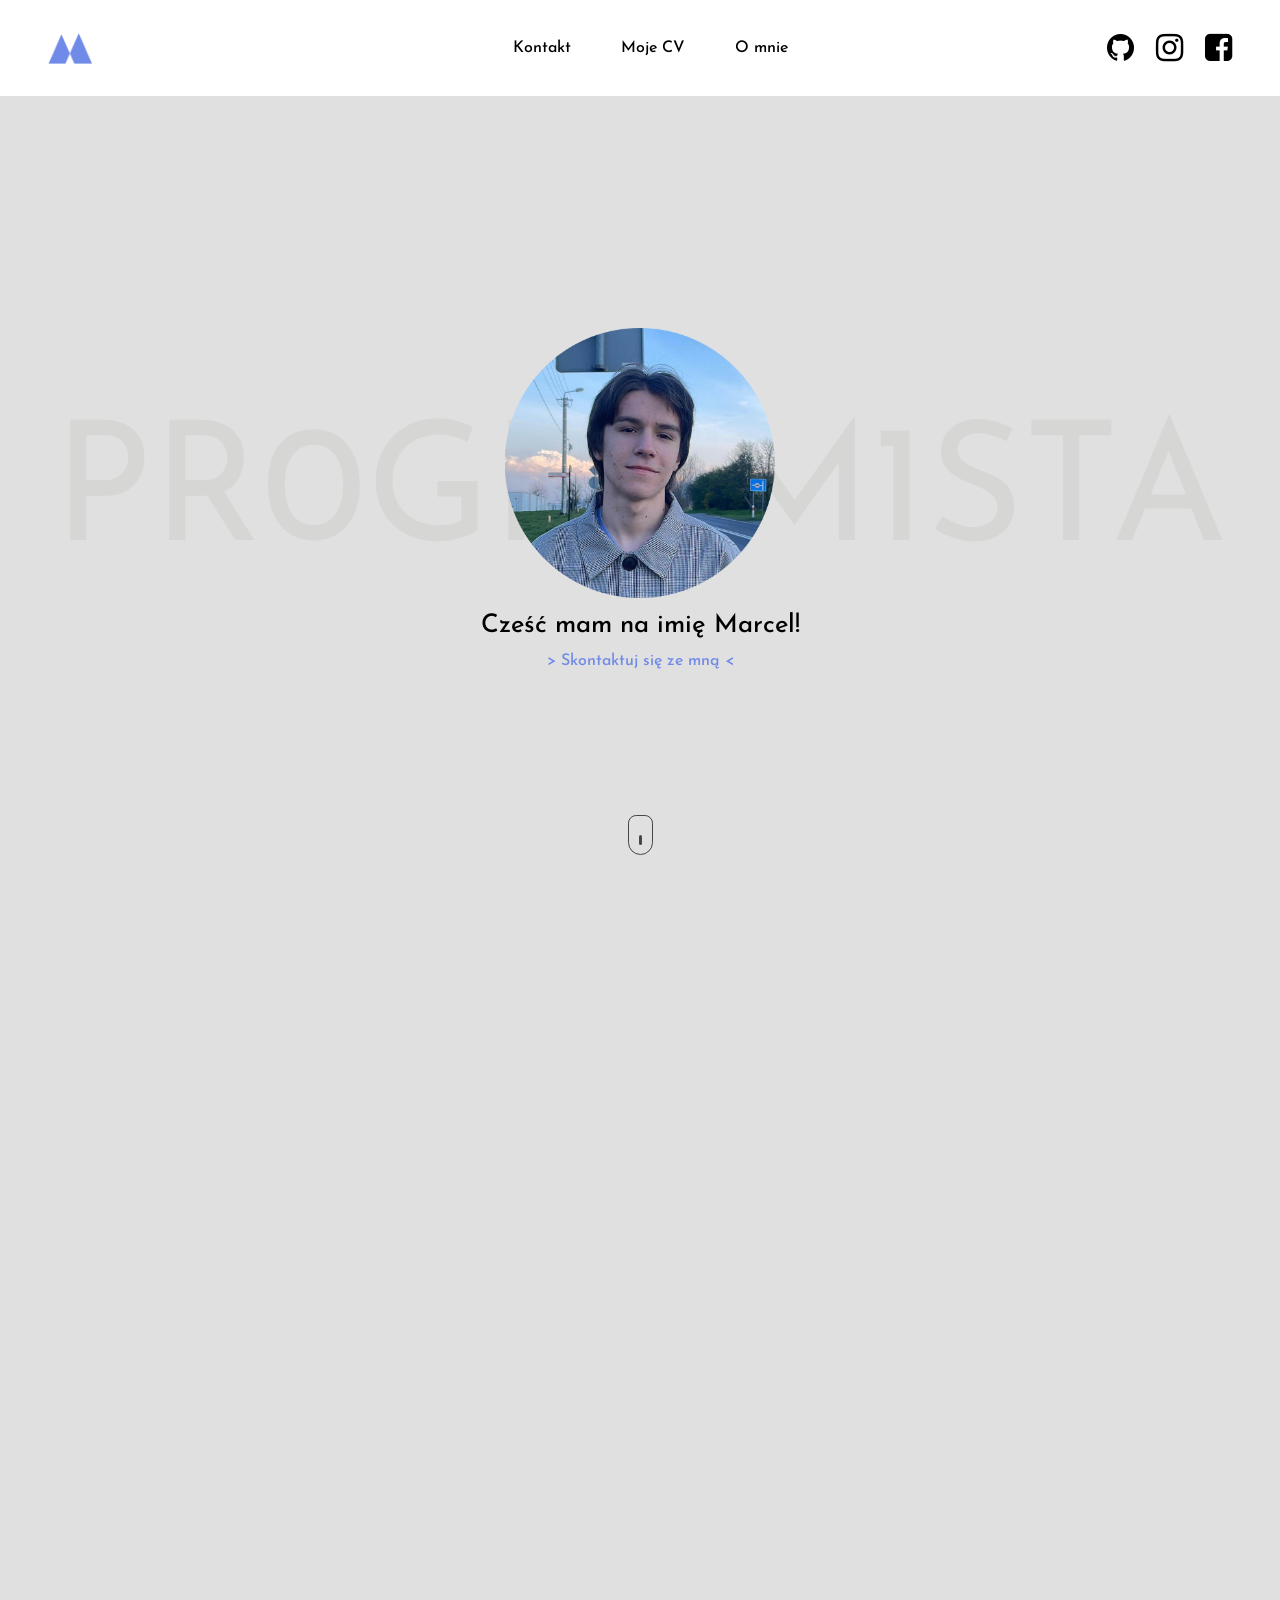
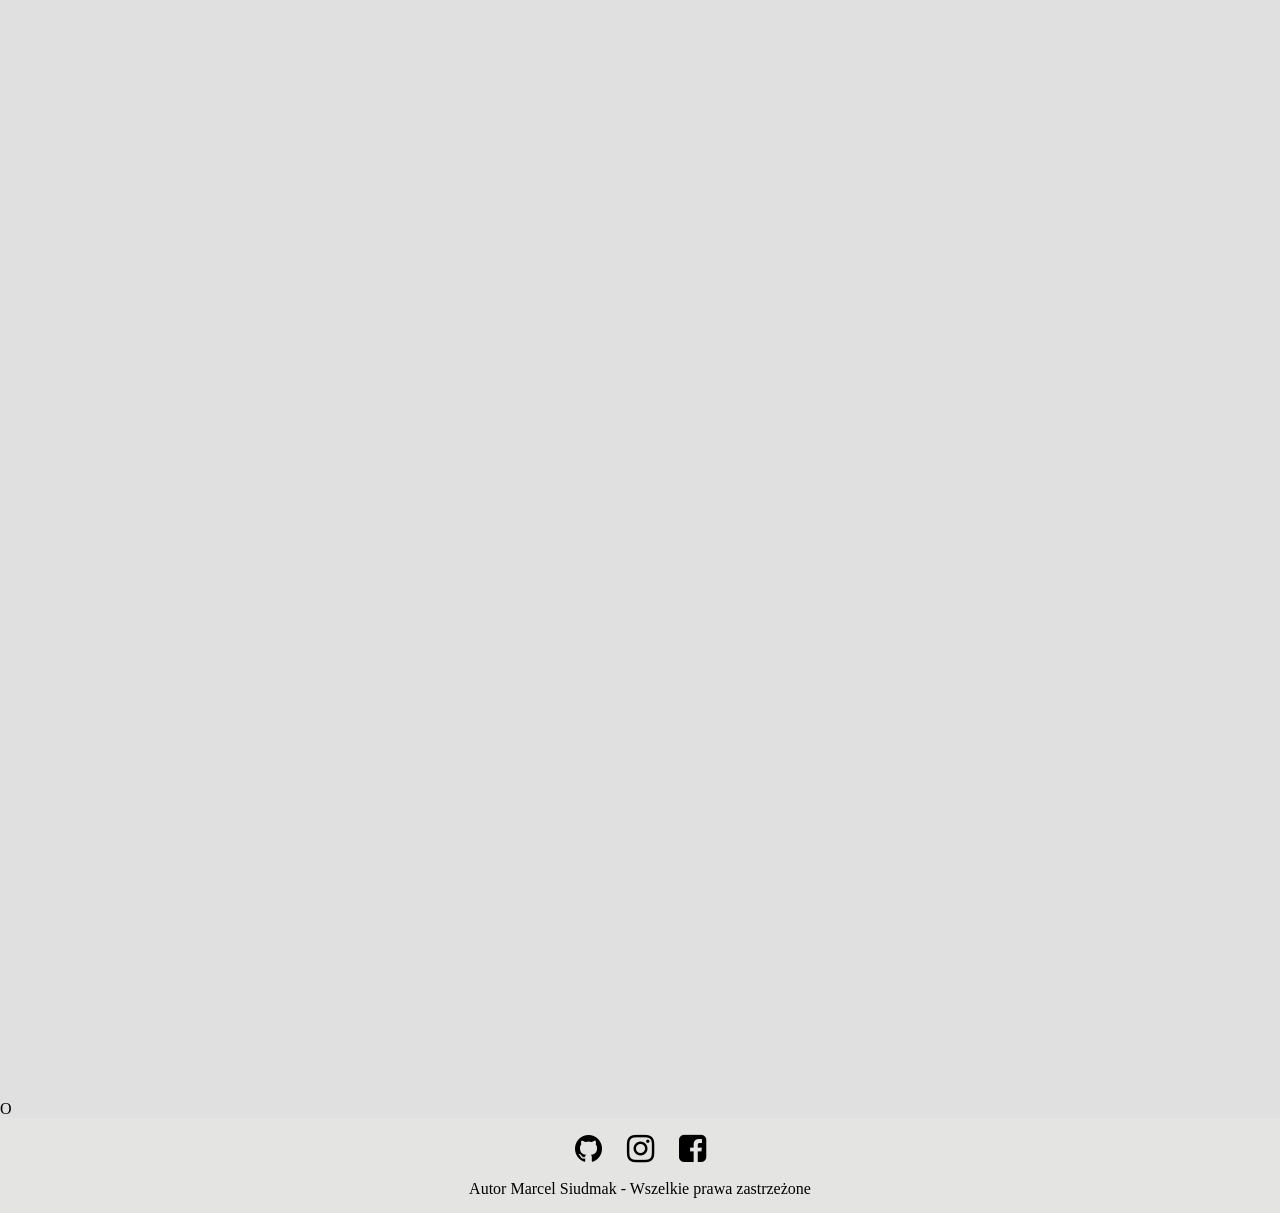
==== commit 6ab25147: "dodanie logo oraz tła" ====
--- a/index.html
+++ b/index.html
@@ -13,7 +13,6 @@
     
     <script src="JS/color_scrolling.js"></script>
     <script src="JS/burger_menu.js"></script>
-    <script src="JS/side_bar.js"></script>
     
 
     <title>Marcel Siudmak</title>
@@ -21,7 +20,9 @@
 <body>
     <header>
         <div id="logo">
-
+            <a href="#">
+                <img src="SOURCES/logo.png" />
+            </a>
         </div>
 
         <nav>
@@ -52,13 +53,15 @@
                   
                 </button>
             </div>
+            <span>PR0GRAM1STA</span>
         </section>
         <section id="o_mnie">
-
+            <div id="text_box"></div>
+            <div id="lang_box"></div>
         </section>
         <section id="kontakt">
 
-        </section>
+        </section>O
     </main>
 
     <footer>
@@ -75,10 +78,6 @@
 
     </footer>
 
-    <div id="side_bar">
-        <div id="side_bar_navigation"></div>
-    </div>
-
 
     
     <div id="hidden_burger_menu">
--- a/CSS/style.css
+++ b/CSS/style.css
@@ -46,9 +46,6 @@
         width: 30dvh;
     }
 
-    #side_bar {
-        display: none;
-    }
   }
   
 /* --------MOBILNE POZIOM < 767px-------- */
@@ -94,12 +91,7 @@
     #profilowe {
         width: 30dvh;
     }
-
-    #side_bar {
-        display: none;
-    }
-    
-    
+  
 
     
 }
@@ -131,11 +123,6 @@
         width: 250px;
         margin: 0px;
     }
-
-    #side_bar {
-        display: flex;
-    }
-
     
 }
   
@@ -163,16 +150,10 @@
         height: calc(100dvh - 96px);
     }
     #profilowe {
-        width: 250px;
+        width: 270px;
         margin: 0px;
     }
 
-    #side_bar {
-        display: flex;
-    }
-    
-
-    
 }
 
 
@@ -190,25 +171,6 @@
     
 }
 
-#side_bar {
-    position: fixed;
-    left: 48px;
-    top: 96px;
-    width: 3px;
-    height: calc(100dvh - 96px);
-    flex-direction: column;
-    justify-content: center;
-}
-
-#side_bar_navigation {
-    height: 70%;
-    width: 3px;
-    background-color: black;
-    border: solid 1px #E4E4E2;
-    border-radius: 2px;
-}
-
-
 
 
 /* -----------------HEADER----------------- */
@@ -225,7 +187,21 @@
 #logo {
     height: 32px;
     width: 145px;
-    background-color: black;
+    
+}
+
+#logo a {
+    text-decoration: none;
+}
+
+#logo img {
+    height: 100%;
+}
+
+#logo span {
+    color: #708ae8;
+    font-weight: 600;
+
 }
 
 nav {
@@ -246,7 +222,8 @@
 }
 
 .nav_links:hover {
-    text-decoration: underline;
+    
+    color: #708ae8;
 }
 
 
@@ -295,6 +272,7 @@
 #home h1 {
     text-align: center;
     margin: 15px;
+    font-size: 1.6rem;
     font-weight: 500;
 }
 
@@ -308,10 +286,11 @@
 #home a {
     text-align: center;
     text-decoration: none;
-    color: black;
+    color:#708ae8;
     margin: 0px;
-    font-weight: 300;
-}
+    font-weight: 500;
+}
+
 
 #cien {
     
@@ -322,6 +301,33 @@
     /*background-color: rebeccapurple;*/
     display: none;
 }
+
+#home span {
+    position: absolute;
+    z-index: -1;
+    color: #D6D6D4;
+    font-size: 13dvw;
+}
+
+
+/* -----------------SECTION O MNIE----------------- */
+
+#o_mnie {
+    display: flex;
+}
+
+#o_mnie > div {
+    height: 100dvh;
+    width: 50%;
+}
+
+
+
+
+
+
+
+
 
 
 /* ----------------SCROLL ANIMATED----------------- */
@@ -385,7 +391,7 @@
 /* -----------------FOOTER----------------- */
 
 footer {
-    background-color: white;
+    background-color: #E4E4E2;
 }
 
 #links_bar {
